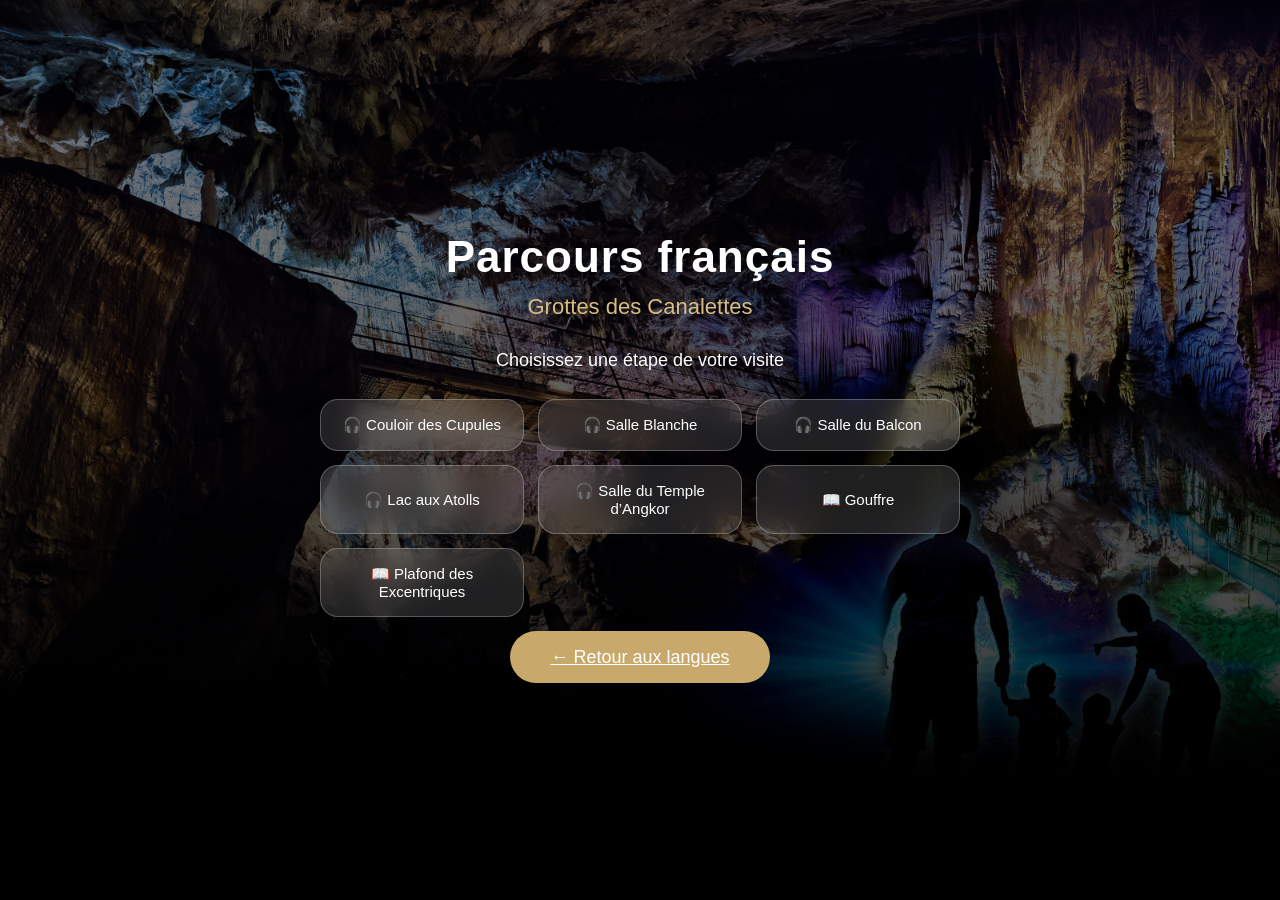
==== langues/francais.html @ 6bf6c837 "Première version guide audio Canalettes" ====
<!DOCTYPE html>
<html lang="fr">

<head>

<meta charset="UTF-8">

<meta name="viewport" content="width=device-width, initial-scale=1.0">

<title>Audio Guide - Français</title>

<link rel="stylesheet" href="../style.css">

</head>


<body>


<div class="hero">


<div class="overlay"></div>



<div class="content">


<h1>
Parcours français
</h1>


<h2>
Grottes des Canalettes
</h2>


<p>
Choisissez une étape de votre visite
</p>




<div class="languages">


<a href="../salles/salle.html?salle=couloir-des-cupules">
🎧 Couloir des Cupules
</a>


<a href="../salles/salle.html?salle=salle-blanche">
🎧 Salle Blanche
</a>


<a href="../salles/salle.html?salle=salle-du-balcon">
🎧 Salle du Balcon
</a>


<a href="../salles/salle.html?salle=lac-aux-atolls">
🎧 Lac aux Atolls
</a>


<a href="../salles/salle.html?salle=salle-du-temple-angkor">
🎧 Salle du Temple d’Angkor
</a>


<a href="../salles/salle.html?salle=gouffre">
📖 Gouffre
</a>


<a href="../salles/salle.html?salle=plafond-des-excentriques">
📖 Plafond des Excentriques
</a>


</div>




<a href="../index.html" class="start">

← Retour aux langues

</a>



</div>


</div>



</body>

</html>
---- style.css ----
* {

    box-sizing: border-box;
    margin: 0;
    padding: 0;

}


body {

    font-family: Arial, Helvetica, sans-serif;

    height: 100vh;

    overflow: hidden;

}



.hero {

    height: 100vh;

    width: 100%;

    background-image: url("images/grotte.jpg");

    background-size: cover;

    background-position: center;

    display: flex;

    justify-content: center;

    align-items: center;

    position: relative;

}



.overlay {

    position: absolute;

    inset: 0;

    background:
    linear-gradient(
        rgba(0,0,0,0.45),
        rgba(0,0,0,0.85)
    );

}



.content {

    position: relative;

    text-align: center;

    color: white;

    max-width: 700px;

    padding: 30px;

    animation: apparition 1.8s ease;

}



h1 {

    font-size: 44px;

    font-weight: 700;

    letter-spacing: 1px;

    margin-bottom: 10px;

}



h2 {

    font-size: 22px;

    font-weight: 400;

    color: #d8bd83;

    line-height: 1.4;

}



p {

    margin: 25px auto;

    font-size: 18px;

    line-height: 1.5;

    max-width: 500px;

}



.info {

    font-size: 14px;

    opacity: 0.85;

    margin-bottom: 25px;

}



/* Boutons de langues */


.languages {

    display: grid;

    grid-template-columns: repeat(3,1fr);

    gap: 14px;

    margin-bottom: 30px;

}



.languages a {

    background: rgba(255,255,255,0.12);

    backdrop-filter: blur(12px);

    border: 1px solid rgba(255,255,255,0.25);

    color: white;

    padding: 16px 10px;

    border-radius: 18px;

    font-size: 15px;

    cursor: pointer;

    transition: 0.3s;

    text-decoration: none;

    display: flex;

    justify-content: center;

    align-items: center;

}



.languages a:hover {

    background: rgba(216,189,131,0.65);

    transform: translateY(-3px);

}



/* Ancien bouton supprimé mais conservé pour compatibilité */


.start {

    background: #c8a96b;

    color: white;

    border: none;

    padding: 16px 40px;

    border-radius: 40px;

    font-size: 18px;

    cursor: pointer;

    transition: 0.3s;

}



.start:hover {

    transform: scale(1.05);

    background: #dfc58b;

}



/* Animation */


@keyframes apparition {

    from {

        opacity: 0;

        transform: translateY(30px);

    }


    to {

        opacity: 1;

        transform: translateY(0);

    }

}



/* Boutons navigation salles */


.retour {

    background: #8b5a2b;

    color: white;

    padding: 12px 25px;

    border-radius: 8px;

    text-decoration: none;

    display: inline-block;

    margin: 8px;

    transition: 0.3s;

}



.retour:hover {

    background: rgba(216,189,131,0.65);

    transform: translateY(-3px);

    color: white;

}



/* Audio */


.audio-box {

    margin-bottom: 25px;

}



.audio-box audio {

    width: 100%;

    max-width: 400px;

    margin-bottom: 25px;

}



/* Navigation entre salles */


.navigation-salles {

    display: flex;

    justify-content: space-between;

    gap: 20px;

    margin-top: 25px;

}



.navigation-salles a {

    flex: 1;

    text-align: center;

}



/* Texte de visite */


.texte-visite {

    background: rgba(255,255,255,0.12);

    backdrop-filter: blur(12px);

    border: 1px solid rgba(255,255,255,0.25);

    border-radius: 18px;

    padding: 20px;

    margin-bottom: 25px;

    line-height: 1.6;

    font-size: 16px;

}



/* Langues non disponibles */


.langue-indisponible {

    background: rgba(255,255,255,0.12);

    backdrop-filter: blur(12px);

    border: 1px solid rgba(255,255,255,0.25);

    color: white;

    padding: 16px 10px;

    border-radius: 18px;

    font-size: 15px;

    text-align: center;

    cursor: default;

}



.langue-indisponible span {

    display: block;

    margin-top: 6px;

    font-size: 12px;

    color: #d8bd83;

}



/* Version téléphone */


@media(max-width:700px){


    h1 {

        font-size: 32px;

    }


    h2 {

        font-size: 18px;

    }


    p {

        font-size: 16px;

    }


    .languages {

        grid-template-columns: repeat(2,1fr);

    }


    .content {

        padding: 20px;

    }


    .navigation-salles {

        flex-direction: column;

    }


}
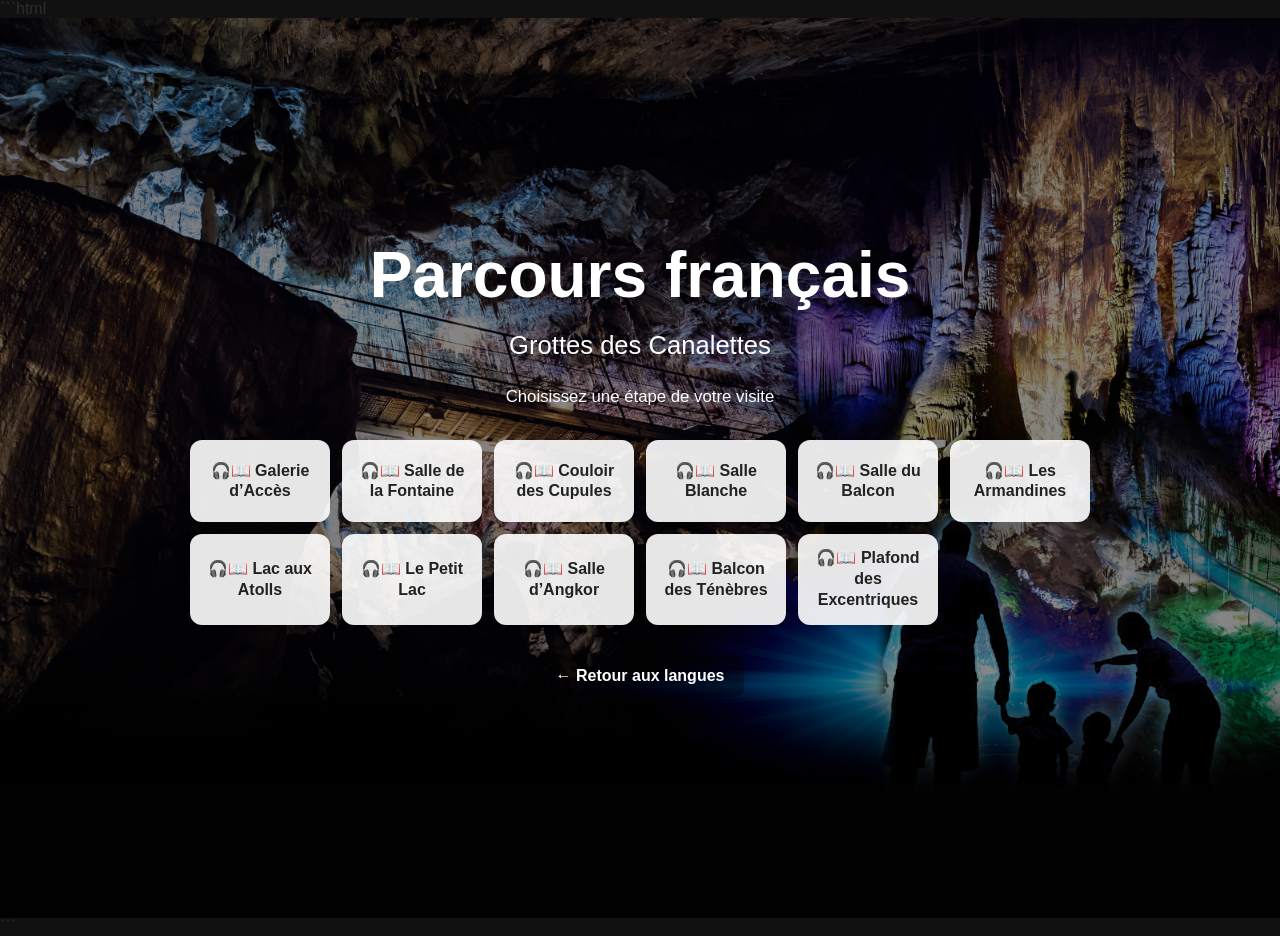
==== commit 69e8c3b2: "Mise a jour audio guide v32" ====
--- a/langues/francais.html
+++ b/langues/francais.html
@@ -1,3 +1,4 @@
+```html
 <!DOCTYPE html>
 <html lang="fr">
 
@@ -5,103 +6,103 @@
 
 <meta charset="UTF-8">
 
-<meta name="viewport" content="width=device-width, initial-scale=1.0">
+<meta
+  name="viewport"
+  content="width=device-width, initial-scale=1.0"
+>
 
 <title>Audio Guide - Français</title>
 
-<link rel="stylesheet" href="../style.css">
+<link
+  rel="stylesheet"
+  href="/style.css"
+>
 
 </head>
 
 
 <body>
 
-
 <div class="hero">
 
+  <div class="overlay"></div>
 
-<div class="overlay"></div>
+  <div class="content">
+
+    <h1>
+      Parcours français
+    </h1>
+
+    <h2>
+      Grottes des Canalettes
+    </h2>
+
+    <p>
+      Choisissez une étape de votre visite
+    </p>
 
 
+    <div class="languages">
 
-<div class="content">
+      <a href="/salles/salle.html?lang=fr&salle=galerie-acces">
+        🎧📖 Galerie d’Accès
+      </a>
+
+      <a href="/salles/salle.html?lang=fr&salle=salle-fontaine">
+        🎧📖 Salle de la Fontaine
+      </a>
+
+      <a href="/salles/salle.html?lang=fr&salle=couloir-des-cupules">
+        🎧📖 Couloir des Cupules
+      </a>
+
+      <a href="/salles/salle.html?lang=fr&salle=salle-blanche">
+        🎧📖 Salle Blanche
+      </a>
+
+      <a href="/salles/salle.html?lang=fr&salle=salle-du-balcon">
+        🎧📖 Salle du Balcon
+      </a>
+
+      <a href="/salles/salle.html?lang=fr&salle=armandines">
+        🎧📖 Les Armandines
+      </a>
+
+      <a href="/salles/salle.html?lang=fr&salle=lac-aux-atolls">
+        🎧📖 Lac aux Atolls
+      </a>
+
+      <a href="/salles/salle.html?lang=fr&salle=petit-lac">
+        🎧📖 Le Petit Lac
+      </a>
+
+      <a href="/salles/salle.html?lang=fr&salle=salle-du-temple-angkor">
+        🎧📖 Salle d’Angkor
+      </a>
+
+      <a href="/salles/salle.html?lang=fr&salle=balcon-des-tenebres">
+        🎧📖 Balcon des Ténèbres
+      </a>
+
+      <a href="/salles/salle.html?lang=fr&salle=plafond-des-excentriques">
+        🎧📖 Plafond des Excentriques
+      </a>
+
+    </div>
 
 
-<h1>
-Parcours français
-</h1>
+    <a
+      href="/index.html"
+      class="start"
+    >
+      ← Retour aux langues
+    </a>
 
-
-<h2>
-Grottes des Canalettes
-</h2>
-
-
-<p>
-Choisissez une étape de votre visite
-</p>
-
-
-
-
-<div class="languages">
-
-
-<a href="../salles/salle.html?salle=couloir-des-cupules">
-🎧 Couloir des Cupules
-</a>
-
-
-<a href="../salles/salle.html?salle=salle-blanche">
-🎧 Salle Blanche
-</a>
-
-
-<a href="../salles/salle.html?salle=salle-du-balcon">
-🎧 Salle du Balcon
-</a>
-
-
-<a href="../salles/salle.html?salle=lac-aux-atolls">
-🎧 Lac aux Atolls
-</a>
-
-
-<a href="../salles/salle.html?salle=salle-du-temple-angkor">
-🎧 Salle du Temple d’Angkor
-</a>
-
-
-<a href="../salles/salle.html?salle=gouffre">
-📖 Gouffre
-</a>
-
-
-<a href="../salles/salle.html?salle=plafond-des-excentriques">
-📖 Plafond des Excentriques
-</a>
-
+  </div>
 
 </div>
 
-
-
-
-<a href="../index.html" class="start">
-
-← Retour aux langues
-
-</a>
-
-
-
-</div>
-
-
-</div>
-
-
-
 </body>
 
-</html>+</html>
+```
--- a/style.css
+++ b/style.css
@@ -1,455 +1,607 @@
+```css
+/* =========================================================
+   GROTTES DES CANALETTES — AUDIO GUIDE
+   FEUILLE DE STYLE PRINCIPALE
+   ========================================================= */
+
+
+/* =========================================================
+   BASE
+   ========================================================= */
+
 * {
-
-    box-sizing: border-box;
-    margin: 0;
-    padding: 0;
-
-}
-
-
+  box-sizing: border-box;
+}
+
+html,
 body {
-
-    font-family: Arial, Helvetica, sans-serif;
-
-    height: 100vh;
-
-    overflow: hidden;
-
-}
-
-
+  margin: 0;
+  padding: 0;
+  min-height: 100%;
+}
+
+body {
+  font-family: Arial, Helvetica, sans-serif;
+  color: #2c2c2c;
+  background: #111;
+}
+
+
+/* =========================================================
+   PAGE D'ACCUEIL
+   ========================================================= */
 
 .hero {
-
-    height: 100vh;
-
+  min-height: 100vh;
+
+  background-image: url("/images/grotte.jpg");
+  background-size: cover;
+  background-position: center;
+  background-repeat: no-repeat;
+
+  position: relative;
+
+  display: flex;
+  align-items: center;
+  justify-content: center;
+}
+
+
+/* Voile sombre au-dessus de la photo */
+
+.overlay {
+  position: absolute;
+  inset: 0;
+
+  background: rgba(0, 0, 0, 0.48);
+}
+
+
+/* Contenu de la page d'accueil */
+
+.content {
+  position: relative;
+  z-index: 2;
+
+  width: min(900px, 92%);
+
+  padding: 40px 25px;
+
+  text-align: center;
+
+  color: white;
+}
+
+
+/* =========================================================
+   TITRES PAGE D'ACCUEIL
+   ========================================================= */
+
+.content h1 {
+  font-size: clamp(2rem, 6vw, 4rem);
+
+  margin: 0 0 15px;
+
+  line-height: 1.15;
+}
+
+.content h2 {
+  font-size: clamp(1.1rem, 3vw, 1.6rem);
+
+  font-weight: normal;
+
+  margin: 0 0 20px;
+
+  line-height: 1.4;
+}
+
+.content p {
+  font-size: 1.05rem;
+
+  line-height: 1.6;
+
+  margin-left: auto;
+  margin-right: auto;
+
+  max-width: 750px;
+}
+
+
+/* =========================================================
+   INFORMATIONS
+   ========================================================= */
+
+.info {
+  margin: 25px auto;
+
+  font-size: 0.95rem;
+
+  padding: 12px 18px;
+
+  border-radius: 30px;
+
+  background: rgba(255, 255, 255, 0.15);
+
+  backdrop-filter: blur(5px);
+
+  -webkit-backdrop-filter: blur(5px);
+
+  max-width: 700px;
+}
+
+
+/* =========================================================
+   BOUTONS LANGUES / ÉTAPES
+   ========================================================= */
+
+.languages {
+  display: grid;
+
+  grid-template-columns: repeat(
+    auto-fit,
+    minmax(140px, 1fr)
+  );
+
+  gap: 12px;
+
+  margin-top: 30px;
+}
+
+
+.languages a {
+  display: flex;
+
+  align-items: center;
+  justify-content: center;
+
+  min-height: 54px;
+
+  padding: 14px 10px;
+
+  border-radius: 12px;
+
+  background: rgba(255, 255, 255, 0.9);
+
+  color: #222;
+
+  text-decoration: none;
+
+  font-weight: bold;
+
+  line-height: 1.3;
+
+  transition:
+    transform 0.2s ease,
+    background 0.2s ease,
+    box-shadow 0.2s ease;
+}
+
+
+.languages a:hover {
+  transform: translateY(-2px);
+
+  background: white;
+
+  box-shadow:
+    0 5px 15px rgba(0, 0, 0, 0.18);
+}
+
+
+.languages a:active {
+  transform: translateY(0);
+}
+
+
+/* =========================================================
+   BOUTON RETOUR / START
+   ========================================================= */
+
+.start {
+  display: inline-block;
+
+  margin-top: 30px;
+
+  padding: 12px 20px;
+
+  border-radius: 10px;
+
+  color: white;
+
+  background: rgba(0, 0, 0, 0.35);
+
+  text-decoration: none;
+
+  font-weight: bold;
+
+  transition:
+    background 0.2s ease,
+    transform 0.2s ease;
+}
+
+
+.start:hover {
+  background: rgba(0, 0, 0, 0.55);
+
+  transform: translateY(-2px);
+}
+
+
+/* =========================================================
+   PAGE D'UNE SALLE
+   ========================================================= */
+
+.salle-page {
+  min-height: 100vh;
+
+  max-width: 900px;
+
+  margin: 0 auto;
+
+  padding: 25px 18px 60px;
+
+  background: #f5f2eb;
+
+  color: #2c2c2c;
+}
+
+
+/* =========================================================
+   LIEN RETOUR
+   ========================================================= */
+
+.retour {
+  display: inline-block;
+
+  margin-bottom: 25px;
+
+  color: #604d2c;
+
+  text-decoration: none;
+
+  font-weight: bold;
+
+  line-height: 1.4;
+
+  transition: color 0.2s ease;
+}
+
+
+.retour:hover {
+  color: #8a6a3d;
+
+  text-decoration: underline;
+}
+
+
+/* =========================================================
+   TITRE DE LA SALLE
+   ========================================================= */
+
+.salle-page h1 {
+  font-size: clamp(2rem, 6vw, 3rem);
+
+  margin: 0 0 30px;
+
+  color: #3c3325;
+
+  line-height: 1.2;
+}
+
+
+/* =========================================================
+   CHOIX AUDIO / TEXTE
+   ========================================================= */
+
+.choix-visite {
+  display: flex;
+
+  gap: 12px;
+
+  margin-bottom: 25px;
+}
+
+
+.bouton-visite {
+  flex: 1;
+
+  border: none;
+
+  border-radius: 12px;
+
+  padding: 15px 12px;
+
+  background: #ded8cc;
+
+  color: #3c3325;
+
+  font-family: inherit;
+
+  font-size: 1rem;
+
+  font-weight: bold;
+
+  cursor: pointer;
+
+  transition:
+    transform 0.2s ease,
+    background 0.2s ease,
+    box-shadow 0.2s ease;
+}
+
+
+.bouton-visite:hover {
+  transform: translateY(-2px);
+
+  box-shadow:
+    0 4px 12px rgba(0, 0, 0, 0.12);
+}
+
+
+.bouton-visite:active {
+  transform: translateY(0);
+}
+
+
+.bouton-visite.actif {
+  background: #4e402b;
+
+  color: white;
+
+  box-shadow:
+    0 4px 12px rgba(0, 0, 0, 0.15);
+}
+
+
+/* =========================================================
+   BLOCS DE VISITE
+   ========================================================= */
+
+.bloc-visite {
+  background: white;
+
+  border-radius: 18px;
+
+  padding: 25px;
+
+  margin-bottom: 25px;
+
+  box-shadow:
+    0 4px 18px rgba(0, 0, 0, 0.08);
+}
+
+
+.bloc-visite h2 {
+  margin-top: 0;
+
+  margin-bottom: 15px;
+
+  color: #4e402b;
+
+  font-size: 1.35rem;
+
+  line-height: 1.3;
+}
+
+
+.bloc-visite p {
+  line-height: 1.7;
+}
+
+
+/* =========================================================
+   LECTEUR AUDIO
+   ========================================================= */
+
+.bloc-visite audio {
+  display: block;
+
+  width: 100%;
+
+  margin-top: 20px;
+}
+
+
+/* =========================================================
+   TEXTE DE VISITE
+   ========================================================= */
+
+#texte-salle {
+  font-size: 1.05rem;
+
+  line-height: 1.75;
+
+  color: #333;
+}
+
+
+#texte-salle p {
+  margin: 0 0 20px;
+}
+
+
+#texte-salle p:last-child {
+  margin-bottom: 0;
+}
+
+
+/* =========================================================
+   MISE EN VALEUR DANS LES TEXTES
+   ========================================================= */
+
+#texte-salle strong {
+  display: block;
+
+  margin-top: 25px;
+
+  margin-bottom: 8px;
+
+  font-size: 1.15rem;
+
+  color: #4e402b;
+}
+
+
+/* =========================================================
+   LIENS DANS LES TEXTES
+   ========================================================= */
+
+#texte-salle a {
+  color: #604d2c;
+
+  font-weight: bold;
+}
+
+
+/* =========================================================
+   MESSAGE AUDIO INDISPONIBLE
+   ========================================================= */
+
+#audio-indisponible {
+  margin-top: 20px;
+
+  padding: 15px;
+
+  border-radius: 10px;
+
+  background: #f0ece4;
+
+  color: #604d2c;
+
+  font-size: 0.95rem;
+}
+
+
+/* =========================================================
+   ÉTAT FOCUS — ACCESSIBILITÉ
+   ========================================================= */
+
+a:focus-visible,
+button:focus-visible {
+  outline: 3px solid #c8a96b;
+
+  outline-offset: 3px;
+}
+
+
+/* =========================================================
+   PETITS ÉCRANS
+   ========================================================= */
+
+@media (max-width: 600px) {
+
+  .content {
+    width: 94%;
+
+    padding: 30px 15px;
+  }
+
+
+  .content h1 {
+    font-size: clamp(2rem, 10vw, 3rem);
+  }
+
+
+  .content h2 {
+    font-size: 1.15rem;
+  }
+
+
+  .content p {
+    font-size: 1rem;
+  }
+
+
+  .info {
+    font-size: 0.9rem;
+
+    padding: 11px 14px;
+
+    border-radius: 15px;
+  }
+
+
+  .languages {
+    grid-template-columns: 1fr 1fr;
+
+    gap: 10px;
+
+    margin-top: 25px;
+  }
+
+
+  .languages a {
+    min-height: 52px;
+
+    padding: 13px 7px;
+
+    font-size: 0.95rem;
+  }
+
+
+  .salle-page {
+    padding: 20px 12px 40px;
+  }
+
+
+  .salle-page h1 {
+    margin-bottom: 25px;
+
+    font-size: clamp(1.9rem, 9vw, 2.7rem);
+  }
+
+
+  .bloc-visite {
+    padding: 20px 16px;
+
+    border-radius: 15px;
+  }
+
+
+  .bloc-visite h2 {
+    font-size: 1.2rem;
+  }
+
+
+  #texte-salle {
+    font-size: 1rem;
+
+    line-height: 1.7;
+  }
+
+
+  .choix-visite {
+    gap: 8px;
+  }
+
+
+  .bouton-visite {
+    padding: 14px 8px;
+
+    font-size: 0.95rem;
+  }
+
+}
+
+
+/* =========================================================
+   TRÈS PETITS ÉCRANS
+   ========================================================= */
+
+@media (max-width: 380px) {
+
+  .languages {
+    grid-template-columns: 1fr;
+  }
+
+
+  .choix-visite {
+    flex-direction: column;
+  }
+
+
+  .bouton-visite {
     width: 100%;
-
-    background-image: url("images/grotte.jpg");
-
-    background-size: cover;
-
-    background-position: center;
-
-    display: flex;
-
-    justify-content: center;
-
-    align-items: center;
-
-    position: relative;
-
-}
-
-
-
-.overlay {
-
-    position: absolute;
-
-    inset: 0;
-
-    background:
-    linear-gradient(
-        rgba(0,0,0,0.45),
-        rgba(0,0,0,0.85)
-    );
-
-}
-
-
-
-.content {
-
-    position: relative;
-
-    text-align: center;
-
-    color: white;
-
-    max-width: 700px;
-
-    padding: 30px;
-
-    animation: apparition 1.8s ease;
-
-}
-
-
-
-h1 {
-
-    font-size: 44px;
-
-    font-weight: 700;
-
-    letter-spacing: 1px;
-
-    margin-bottom: 10px;
-
-}
-
-
-
-h2 {
-
-    font-size: 22px;
-
-    font-weight: 400;
-
-    color: #d8bd83;
-
-    line-height: 1.4;
-
-}
-
-
-
-p {
-
-    margin: 25px auto;
-
-    font-size: 18px;
-
-    line-height: 1.5;
-
-    max-width: 500px;
-
-}
-
-
-
-.info {
-
-    font-size: 14px;
-
-    opacity: 0.85;
-
-    margin-bottom: 25px;
-
-}
-
-
-
-/* Boutons de langues */
-
-
-.languages {
-
-    display: grid;
-
-    grid-template-columns: repeat(3,1fr);
-
-    gap: 14px;
-
-    margin-bottom: 30px;
-
-}
-
-
-
-.languages a {
-
-    background: rgba(255,255,255,0.12);
-
-    backdrop-filter: blur(12px);
-
-    border: 1px solid rgba(255,255,255,0.25);
-
-    color: white;
-
-    padding: 16px 10px;
-
-    border-radius: 18px;
-
-    font-size: 15px;
-
-    cursor: pointer;
-
-    transition: 0.3s;
-
-    text-decoration: none;
-
-    display: flex;
-
-    justify-content: center;
-
-    align-items: center;
-
-}
-
-
-
-.languages a:hover {
-
-    background: rgba(216,189,131,0.65);
-
-    transform: translateY(-3px);
-
-}
-
-
-
-/* Ancien bouton supprimé mais conservé pour compatibilité */
-
-
-.start {
-
-    background: #c8a96b;
-
-    color: white;
-
-    border: none;
-
-    padding: 16px 40px;
-
-    border-radius: 40px;
-
-    font-size: 18px;
-
-    cursor: pointer;
-
-    transition: 0.3s;
-
-}
-
-
-
-.start:hover {
-
-    transform: scale(1.05);
-
-    background: #dfc58b;
-
-}
-
-
-
-/* Animation */
-
-
-@keyframes apparition {
-
-    from {
-
-        opacity: 0;
-
-        transform: translateY(30px);
-
-    }
-
-
-    to {
-
-        opacity: 1;
-
-        transform: translateY(0);
-
-    }
-
-}
-
-
-
-/* Boutons navigation salles */
-
-
-.retour {
-
-    background: #8b5a2b;
-
-    color: white;
-
-    padding: 12px 25px;
-
-    border-radius: 8px;
-
-    text-decoration: none;
-
-    display: inline-block;
-
-    margin: 8px;
-
-    transition: 0.3s;
-
-}
-
-
-
-.retour:hover {
-
-    background: rgba(216,189,131,0.65);
-
-    transform: translateY(-3px);
-
-    color: white;
-
-}
-
-
-
-/* Audio */
-
-
-.audio-box {
-
-    margin-bottom: 25px;
-
-}
-
-
-
-.audio-box audio {
-
-    width: 100%;
-
-    max-width: 400px;
-
-    margin-bottom: 25px;
-
-}
-
-
-
-/* Navigation entre salles */
-
-
-.navigation-salles {
-
-    display: flex;
-
-    justify-content: space-between;
-
-    gap: 20px;
-
-    margin-top: 25px;
-
-}
-
-
-
-.navigation-salles a {
-
-    flex: 1;
-
-    text-align: center;
-
-}
-
-
-
-/* Texte de visite */
-
-
-.texte-visite {
-
-    background: rgba(255,255,255,0.12);
-
-    backdrop-filter: blur(12px);
-
-    border: 1px solid rgba(255,255,255,0.25);
-
-    border-radius: 18px;
-
-    padding: 20px;
-
-    margin-bottom: 25px;
-
-    line-height: 1.6;
-
-    font-size: 16px;
-
-}
-
-
-
-/* Langues non disponibles */
-
-
-.langue-indisponible {
-
-    background: rgba(255,255,255,0.12);
-
-    backdrop-filter: blur(12px);
-
-    border: 1px solid rgba(255,255,255,0.25);
-
-    color: white;
-
-    padding: 16px 10px;
-
-    border-radius: 18px;
-
-    font-size: 15px;
-
-    text-align: center;
-
-    cursor: default;
-
-}
-
-
-
-.langue-indisponible span {
-
-    display: block;
-
-    margin-top: 6px;
-
-    font-size: 12px;
-
-    color: #d8bd83;
-
-}
-
-
-
-/* Version téléphone */
-
-
-@media(max-width:700px){
-
-
-    h1 {
-
-        font-size: 32px;
-
-    }
-
-
-    h2 {
-
-        font-size: 18px;
-
-    }
-
-
-    p {
-
-        font-size: 16px;
-
-    }
-
-
-    .languages {
-
-        grid-template-columns: repeat(2,1fr);
-
-    }
-
-
-    .content {
-
-        padding: 20px;
-
-    }
-
-
-    .navigation-salles {
-
-        flex-direction: column;
-
-    }
-
-
-}+  }
+
+}
+```
